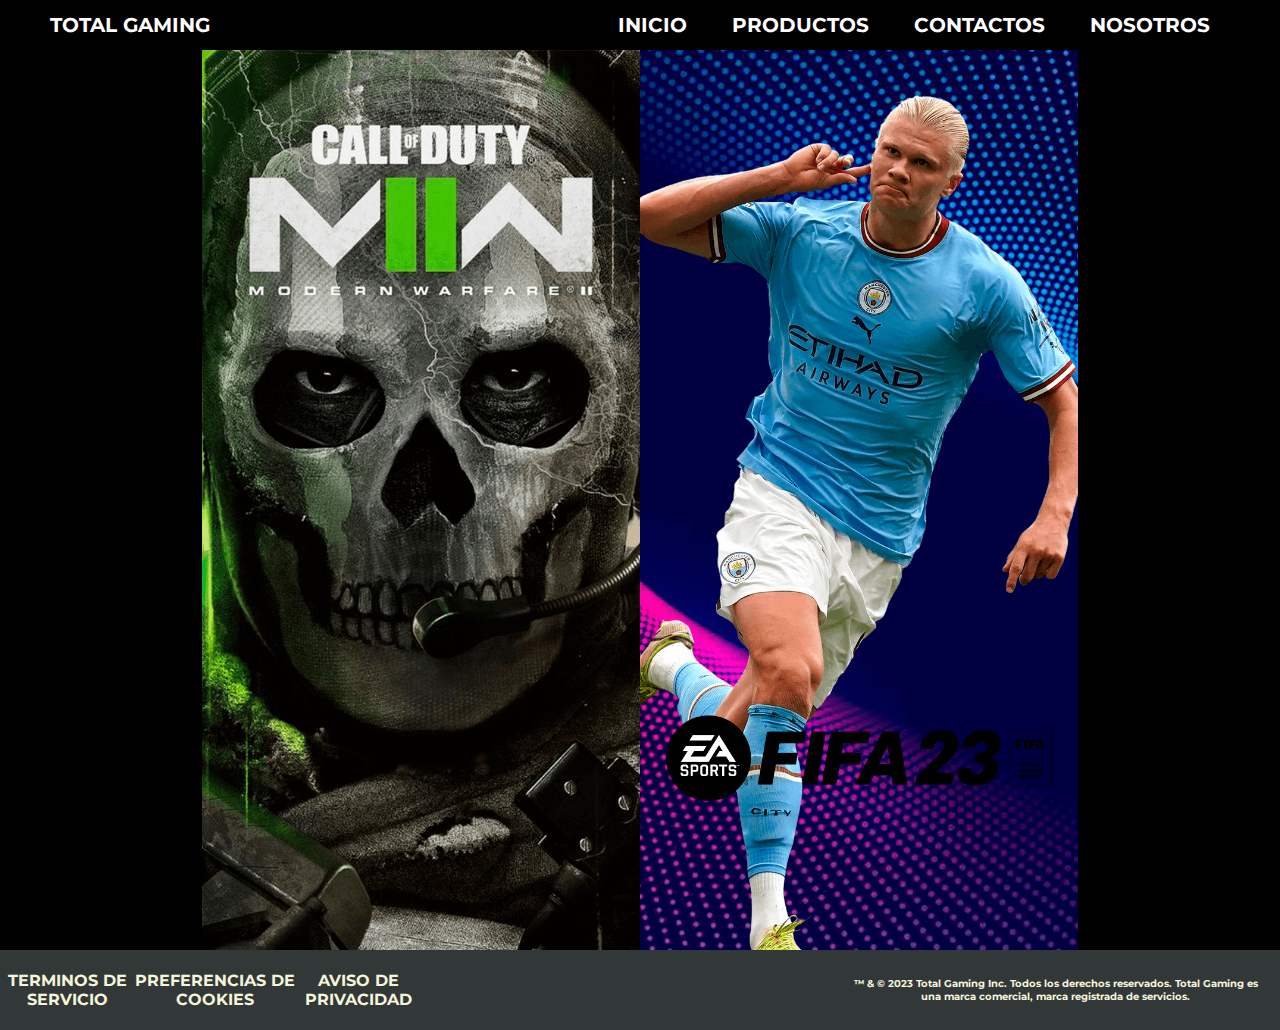
==== pages/inicio.html @ c7ee9238 "Subida a GITHUB" ====
<!DOCTYPE html>
<html lang="en">
<head>
    <meta charset="UTF-8">
    <meta http-equiv="X-UA-Compatible" content="IE=edge">
    <meta name="viewport" content="width=device-width, initial-scale=1.0">
    <title>Home - TOTAL GAMING</title>
    <link rel="stylesheet" href="../assets/css/style.css">
    <script src="https://kit.fontawesome.com/2a89710fbe.js" crossorigin="anonymous"></script></scrip>
</head>
<body>
    <div class="body-secundario">
        <header>
            <nav>
                <a href="../index.html"><h1 class="logo">TOTAL GAMING</h1></a>
                <input type="checkbox" id="check">
                <label for="check" class="menu-btn">
                    <i class="fa-solid fa-bars"></i>
                </label>
                <ul class="nav-menu">
                    <li><a href="./inicio.html">INICIO</a></li>
                    <li><a href="./producto.html">PRODUCTOS</a></li>
                    <li><a href="/pages/contactos.html">CONTACTOS</a></li>
                    <li><a href="/pages/nosotros.html">NOSOTROS</a></li>
                </ul>
            </nav>  
        </header>
        <div class="contenedor-imagenes-inicio">
            <div class="card"><img src="../assets/img/COD.png" alt="Imagen 1">
                <div class="video">
                    <img src="../assets/videos/giphy.webp" alt="">
                </div>
            </div>
            <div class="card"> <img src="../assets/img/FIFA23.png" alt="Imagen 2">
                <div class="video">
                    <img src="../assets/videos/fifa.gif" alt="">
                </div>
            </div>
            <div class="card"><img src="../assets/img/KRAATOS.png" alt="Imagen 3">
                <div class="video">
                    <img src="../assets/videos/GOD.gif" alt="">
                </div>
            </div>
            <div class="card"><img src="../assets/img/lol.png" alt="Imagen 4">
                <div class="video">
                    <img src="../assets/videos/lol.gif" alt="">
                </div>
            </div>        
        </div>
        <footer>
            <div class="privacidad-footer">
                <a href="#"></a>TERMINOS DE SERVICIO</a>
                <a href="#"></a>PREFERENCIAS DE COOKIES</a>
                <a href="#"></a>AVISO DE PRIVACIDAD</a>
            </div>   
            <div class="redes-footer">
                <i class="fa-brands fa-facebook"></i>
                <i class="fa-brands fa-instagram"></i>
                <i class="fa-brands fa-twitter"></i>
                <i class="fa-brands fa-youtube"></i>
            </div>
            <div class="derechos-footer">
                <p>™ & © 2023 Total Gaming Inc. Todos los derechos reservados. Total Gaming es una marca comercial, marca registrada de servicios.</p> 
            </div>
        </footer>
    </div>
</body>
</html>
---- assets/css/style.css ----
/*-------PARTE PREDETERMINADA PARA EL CUERPO DE PAGINA--------*/
* {
  padding: 0;
  margin: 0;
  box-sizing: border-box;
  text-decoration: none;
}

@font-face {
  font-family: todo;
  src: url(/assets/fuentes/Montserrat-Bold.ttf);
}
body {
  width: 100%;
  min-height: 100vh;
  font-family: todo;
  position: relative;
}
body .cuerpo {
  width: 100%;
  height: 100vh;
  background-repeat: no-repeat;
  background-image: url(/assets/img/background.png);
  background-position: center;
  background-size: cover;
  background-attachment: fixed;
}
body .body-secundario {
  width: 100%;
  height: 100%;
  background-repeat: no-repeat;
  background-color: black;
  background-position: center;
  background-size: cover;
  background-attachment: fixed;
}

header {
  height: 50px;
}
header nav {
  height: 100%;
  width: 100%;
  display: flex;
  justify-content: space-between;
  align-items: center;
}
header nav .logo {
  font-size: 20px;
  color: white;
  margin-left: 20px;
}
@media screen and (min-width: 768px) {
  header nav .logo {
    margin-left: 50px;
  }
}
header nav .menu-btn {
  font-size: 25px;
  color: white;
  margin-right: 20px;
  cursor: pointer;
}
@media screen and (min-width: 768px) {
  header nav .menu-btn {
    display: none;
  }
}
header nav #check {
  display: none;
}
header nav #check:checked ~ .nav-menu {
  height: 100Vh;
}
header nav #check:checked ~ .nav-menu li {
  display: block;
}
header nav .nav-menu {
  position: fixed;
  right: 0;
  width: 300px;
  height: 0Vh;
  top: 100px;
  background: rgb(0, 0, 0);
  text-align: center;
  transition: all 0.5s;
  border-radius: 10px 0px;
  z-index: 1;
}
header nav .nav-menu li {
  display: none;
  line-height: 30px;
  margin: 50px 0;
  transition: all 0.5s;
}
@media screen and (min-width: 768px) {
  header nav .nav-menu li {
    display: inline-block;
    line-height: 100px;
    margin: 0px 20px;
    transition: none;
  }
}
header nav .nav-menu a {
  color: white;
  font-size: 20px;
  font-weight: 600;
}
header nav .nav-menu a .active, header nav .nav-menu a:hover {
  font-size: 23px;
  color: rgb(255, 6, 6);
  transition: 0.2s;
}
@media screen and (min-width: 768px) {
  header nav .nav-menu {
    position: relative;
    height: 100px;
    width: 700px;
    top: 0;
    background: none;
    transition: none;
    text-align: right;
    margin-right: 50px;
  }
}

footer {
  width: 100%;
  display: flex;
  height: 80px;
  background-color: rgb(50, 56, 56);
  text-decoration: none;
  position: absolute;
  bottom: -1;
}
footer .privacidad-footer {
  display: flex;
  width: 33%;
  justify-content: center;
  align-items: center;
  text-align: center;
  color: beige;
}
footer .redes-footer {
  display: flex;
  width: 33%;
  justify-content: space-evenly;
  align-items: center;
  text-align: center;
  color: beige;
  font-size: 30px;
}
footer .derechos-footer {
  display: flex;
  width: 33%;
  align-items: center;
  text-align: center;
  color: beige;
  font-size: 10px;
}

/*-------------PAGINA INDEX------------------*/
main {
  height: 80vh;
  position: relative;
  object-fit: cover;
}
main .banner {
  background-color: rgba(15, 14, 14, 0.407);
  width: 100%;
  display: flex;
  flex-direction: column;
  align-items: center;
  justify-content: center;
  height: 250px;
  transition: 0.4s;
  position: absolute;
  top: 25%;
}
main .banner h2 {
  font-weight: 700;
  font-size: 30px;
  line-height: 2px;
  text-align: center;
  margin: 20px 0;
  color: white;
}
main .banner h2 span {
  color: aqua;
}
@media screen and (max-width: 500px) {
  main .banner h2 {
    font-size: 23px;
    margin: 0px;
  }
}
main .banner .titulo {
  color: white;
  font-weight: 700;
  font-size: 94px;
  line-height: 78px;
  text-align: center;
}
main .banner .titulo span {
  color: aqua;
}
@media screen and (max-width: 500px) {
  main .banner .titulo {
    font-size: 50px;
  }
}
main .banner .btn {
  display: flex;
  justify-content: center;
  align-items: center;
  width: 210px;
  height: 40px;
  background: linear-gradient(90deg, #136A8A 0%, #267871 100%);
  border-radius: 15px;
  margin-top: 20px;
  color: white;
  transition: 0.5;
}
main .banner .btn:hover {
  -webkit-box-shadow: 0px 0px 15px 5px #91dff4;
  box-shadow: 0px 0px 15px 5px #86e3ff;
}
@media screen and (max-width: 500px) {
  main .banner .btn {
    width: 150px;
    height: 20px;
    font-size: 10px;
  }
}
main .banner:hover {
  background-color: rgba(0, 0, 0, 0.807);
}
@media screen and (max-width: 500px) {
  main .banner {
    width: 100vw;
    height: 200px;
  }
}

/*-------------PAGINA INICIO----------------*/
.contenedor-imagenes-inicio {
  width: 100%;
  height: 100vh;
  display: flex;
  flex-wrap: wrap;
  overflow: hidden;
  justify-content: center;
}
.contenedor-imagenes-inicio .card {
  width: 100;
  height: 100%;
  position: relative;
}
.contenedor-imagenes-inicio .card img {
  width: 100%;
  height: 100%;
  transition: 0.5s;
}
.contenedor-imagenes-inicio .card .video {
  position: absolute;
  top: 0;
  left: 0;
  height: 100%;
  width: 100%;
  opacity: 0;
  transition: 0.7s;
}
.contenedor-imagenes-inicio .card .video:hover {
  opacity: 1;
}
.contenedor-imagenes-inicio .card:hover {
  -webkit-box-shadow: 0px 0px 15px 12px rgba(121, 253, 255, 0.6);
  box-shadow: 0px 0px 15px 12px rgba(110, 236, 255, 0.6);
  z-index: 1;
}

/*-------------PAGINA PRODUCTOS-------------*/
.contenedor-productos {
  width: 100%;
  height: 100%;
  display: flex;
  flex-wrap: wrap;
  padding: 40px;
  background-color: black;
  justify-content: center;
}
.contenedor-productos .tarjeta {
  background-color: rgba(43, 235, 235, 0.087);
  width: 300px;
  height: 450px;
  display: flex;
  flex-direction: column;
  align-items: center;
  border-radius: 12px;
  overflow: hidden;
  transition: 1s;
  margin: 20px;
}
.contenedor-productos .tarjeta .text-box {
  margin-top: 30px;
  display: flex;
  flex-direction: column;
  align-items: center;
  justify-content: space-between;
  padding: 10px;
}
.contenedor-productos .tarjeta .text-box h2 {
  color: white;
  font-size: 30px;
  text-align: center;
  margin-bottom: 20px;
  transition: 0.5s;
}
.contenedor-productos .tarjeta .text-box p {
  display: none;
  font-size: 15px;
  text-align: center;
}
.contenedor-productos .tarjeta .text-box .button {
  display: flex;
  align-items: center;
  justify-content: center;
  background-color: blue;
  font-size: 20px;
  width: 150px;
  height: 30px;
  text-align: center;
  border-radius: 12px;
  color: white;
}
.contenedor-productos .tarjeta .text-box .button .comprar {
  display: none;
}
.contenedor-productos .tarjeta .img-producto {
  width: 100%;
}
.contenedor-productos .tarjeta .img-producto img {
  width: 100%;
}
.contenedor-productos .tarjeta:hover {
  height: 550px;
}
.contenedor-productos .tarjeta:hover .text-box p {
  display: block;
  color: white;
}
.contenedor-productos .tarjeta:hover .text-box h2 {
  display: none;
}
.contenedor-productos .tarjeta:hover .button {
  margin-top: 20px;
}
.contenedor-productos .tarjeta:hover .button .comprar {
  display: block;
}
.contenedor-productos .tarjeta:hover .button .ver {
  display: none;
}
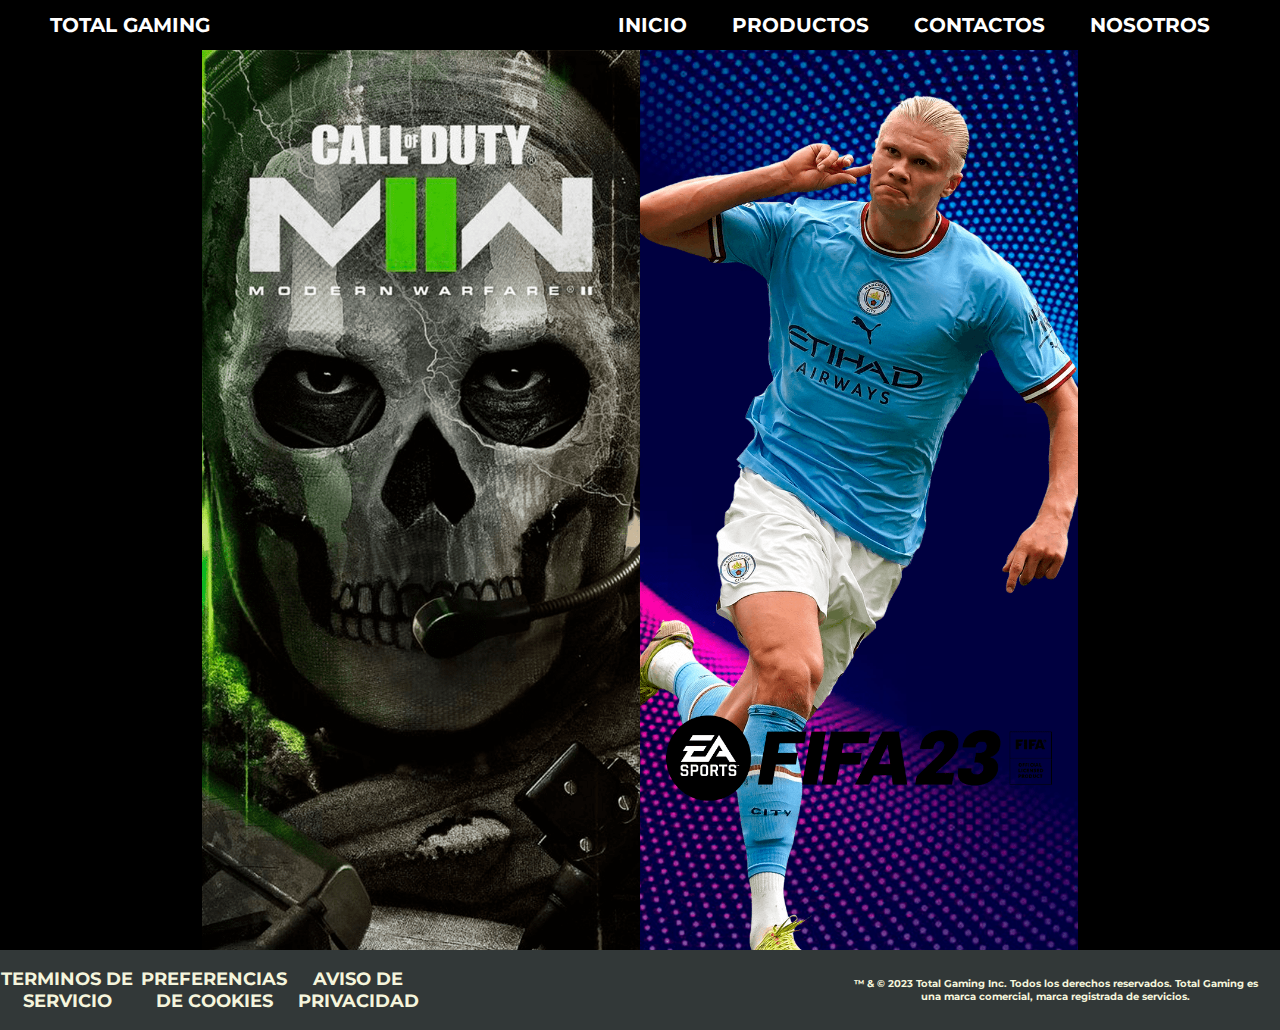
==== commit e46ea29f: "arreglo de footer para vista responsive" ====
--- a/pages/inicio.html
+++ b/pages/inicio.html
@@ -1,68 +1,68 @@
-<!DOCTYPE html>
-<html lang="en">
-<head>
-    <meta charset="UTF-8">
-    <meta http-equiv="X-UA-Compatible" content="IE=edge">
-    <meta name="viewport" content="width=device-width, initial-scale=1.0">
-    <title>Home - TOTAL GAMING</title>
-    <link rel="stylesheet" href="../assets/css/style.css">
-    <script src="https://kit.fontawesome.com/2a89710fbe.js" crossorigin="anonymous"></script></scrip>
-</head>
-<body>
-    <div class="body-secundario">
-        <header>
-            <nav>
-                <a href="../index.html"><h1 class="logo">TOTAL GAMING</h1></a>
-                <input type="checkbox" id="check">
-                <label for="check" class="menu-btn">
-                    <i class="fa-solid fa-bars"></i>
-                </label>
-                <ul class="nav-menu">
-                    <li><a href="./inicio.html">INICIO</a></li>
-                    <li><a href="./producto.html">PRODUCTOS</a></li>
-                    <li><a href="/pages/contactos.html">CONTACTOS</a></li>
-                    <li><a href="/pages/nosotros.html">NOSOTROS</a></li>
-                </ul>
-            </nav>  
-        </header>
-        <div class="contenedor-imagenes-inicio">
-            <div class="card"><img src="../assets/img/COD.png" alt="Imagen 1">
-                <div class="video">
-                    <img src="../assets/videos/giphy.webp" alt="">
-                </div>
-            </div>
-            <div class="card"> <img src="../assets/img/FIFA23.png" alt="Imagen 2">
-                <div class="video">
-                    <img src="../assets/videos/fifa.gif" alt="">
-                </div>
-            </div>
-            <div class="card"><img src="../assets/img/KRAATOS.png" alt="Imagen 3">
-                <div class="video">
-                    <img src="../assets/videos/GOD.gif" alt="">
-                </div>
-            </div>
-            <div class="card"><img src="../assets/img/lol.png" alt="Imagen 4">
-                <div class="video">
-                    <img src="../assets/videos/lol.gif" alt="">
-                </div>
-            </div>        
-        </div>
-        <footer>
-            <div class="privacidad-footer">
-                <a href="#"></a>TERMINOS DE SERVICIO</a>
-                <a href="#"></a>PREFERENCIAS DE COOKIES</a>
-                <a href="#"></a>AVISO DE PRIVACIDAD</a>
-            </div>   
-            <div class="redes-footer">
-                <i class="fa-brands fa-facebook"></i>
-                <i class="fa-brands fa-instagram"></i>
-                <i class="fa-brands fa-twitter"></i>
-                <i class="fa-brands fa-youtube"></i>
-            </div>
-            <div class="derechos-footer">
-                <p>™ & © 2023 Total Gaming Inc. Todos los derechos reservados. Total Gaming es una marca comercial, marca registrada de servicios.</p> 
-            </div>
-        </footer>
-    </div>
-</body>
+<!DOCTYPE html>
+<html lang="en">
+<head>
+    <meta charset="UTF-8">
+    <meta http-equiv="X-UA-Compatible" content="IE=edge">
+    <meta name="viewport" content="width=device-width, initial-scale=1.0">
+    <title>Home - TOTAL GAMING</title>
+    <link rel="stylesheet" href="../assets/css/style.css">
+    <script src="https://kit.fontawesome.com/2a89710fbe.js" crossorigin="anonymous"></script></scrip>
+</head>
+<body>
+    <div class="body-secundario">
+        <header>
+            <nav>
+                <a href="../index.html"><h1 class="logo">TOTAL GAMING</h1></a>
+                <input type="checkbox" id="check">
+                <label for="check" class="menu-btn">
+                    <i class="fa-solid fa-bars"></i>
+                </label>
+                <ul class="nav-menu">
+                    <li><a href="./inicio.html">INICIO</a></li>
+                    <li><a href="./producto.html">PRODUCTOS</a></li>
+                    <li><a href="/pages/contactos.html">CONTACTOS</a></li>
+                    <li><a href="/pages/nosotros.html">NOSOTROS</a></li>
+                </ul>
+            </nav>  
+        </header>
+        <div class="contenedor-imagenes-inicio">
+            <div class="card"><img src="../assets/img/COD.png" alt="Imagen 1">
+                <div class="video">
+                    <img src="../assets/videos/giphy.webp" alt="">
+                </div>
+            </div>
+            <div class="card"> <img src="../assets/img/FIFA23.png" alt="Imagen 2">
+                <div class="video">
+                    <img src="../assets/videos/fifa.gif" alt="">
+                </div>
+            </div>
+            <div class="card"><img src="../assets/img/KRAATOS.png" alt="Imagen 3">
+                <div class="video">
+                    <img src="../assets/videos/GOD.gif" alt="">
+                </div>
+            </div>
+            <div class="card"><img src="../assets/img/lol.png" alt="Imagen 4">
+                <div class="video">
+                    <img src="../assets/videos/lol.gif" alt="">
+                </div>
+            </div>        
+        </div>
+        <footer>
+            <div class="privacidad-footer">
+                <a href="#">TERMINOS DE SERVICIO</a>
+                <a href="#">PREFERENCIAS DE COOKIES</a>
+                <a href="#">AVISO DE PRIVACIDAD</a>
+            </div>   
+            <div class="redes-footer">
+                <i class="fa-brands fa-facebook"></i>
+                <i class="fa-brands fa-instagram"></i>
+                <i class="fa-brands fa-twitter"></i>
+                <i class="fa-brands fa-youtube"></i>
+            </div>
+            <div class="derechos-footer">
+                <p>™ & © 2023 Total Gaming Inc. Todos los derechos reservados. Total Gaming es una marca comercial, marca registrada de servicios.</p> 
+            </div>
+        </footer>
+    </div>
+</body>
 </html>--- a/assets/css/style.css
+++ b/assets/css/style.css
@@ -20,7 +20,7 @@
   width: 100%;
   height: 100vh;
   background-repeat: no-repeat;
-  background-image: url(/assets/img/background.png);
+  background-image: url(../img/background.png);
   background-position: center;
   background-size: cover;
   background-attachment: fixed;
@@ -139,7 +139,17 @@
   justify-content: center;
   align-items: center;
   text-align: center;
+  text-decoration: none;
+  font-size: 18px;
+}
+footer .privacidad-footer a {
   color: beige;
+}
+@media screen and (max-width: 1194px) {
+  footer .privacidad-footer {
+    font-size: 10px;
+    width: 100%;
+  }
 }
 footer .redes-footer {
   display: flex;
@@ -150,6 +160,11 @@
   color: beige;
   font-size: 30px;
 }
+@media screen and (max-width: 1194px) {
+  footer .redes-footer {
+    font-size: 20px;
+  }
+}
 footer .derechos-footer {
   display: flex;
   width: 33%;
@@ -157,6 +172,20 @@
   text-align: center;
   color: beige;
   font-size: 10px;
+}
+@media screen and (max-width: 1194px) {
+  footer .derechos-footer {
+    font-size: 10px;
+    width: 100%;
+  }
+}
+@media screen and (max-width: 792px) {
+  footer {
+    flex-direction: column;
+    align-items: center;
+    height: 200px;
+    justify-content: space-around;
+  }
 }
 
 /*-------------PAGINA INDEX------------------*/
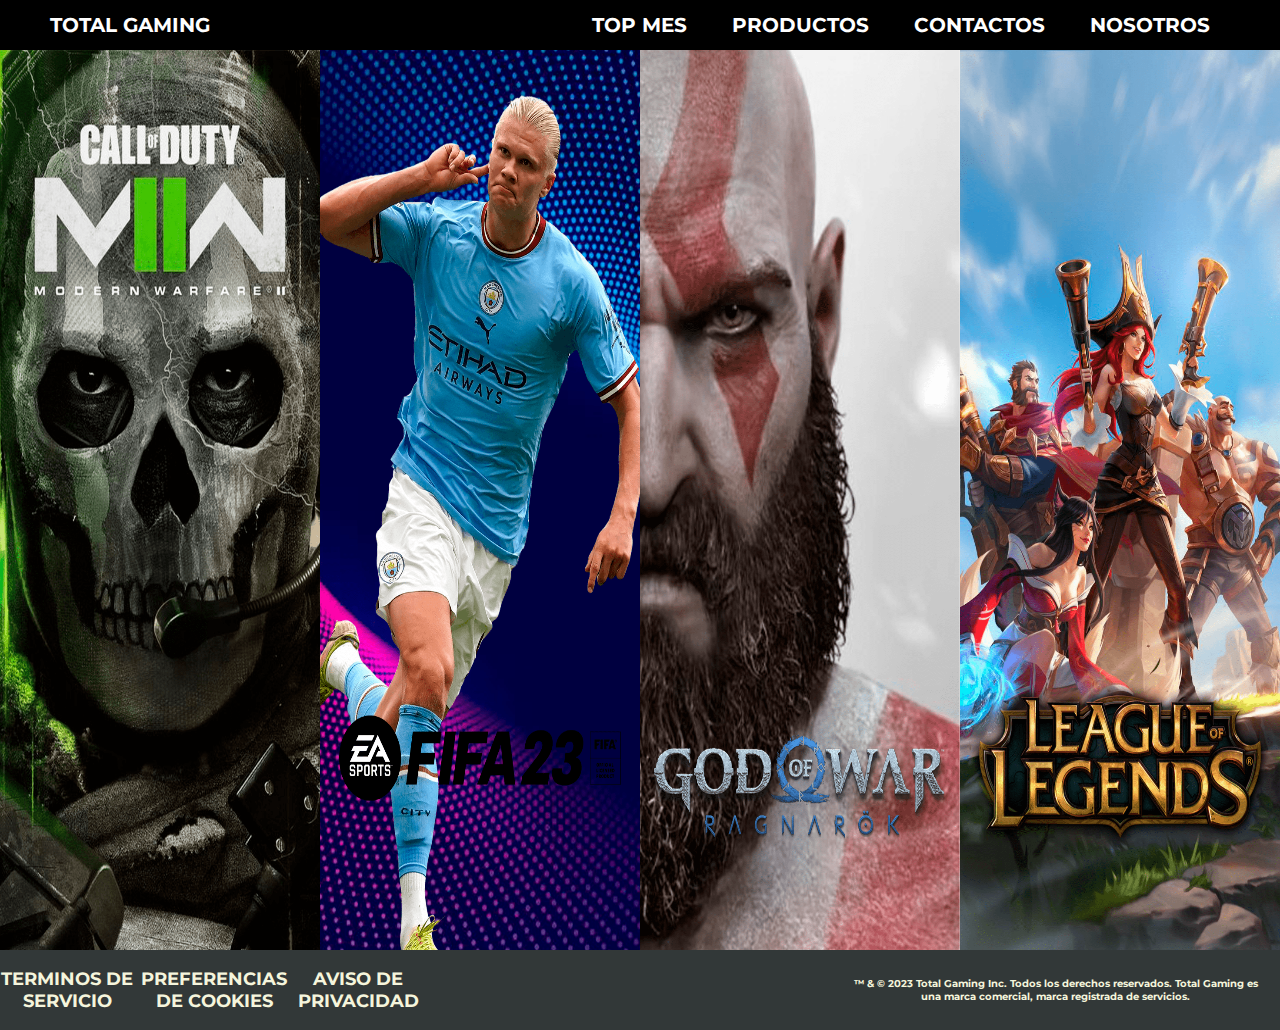
==== commit e070e2a7: "Se terminó la pagina de contacto en vista Desktop" ====
--- a/pages/inicio.html
+++ b/pages/inicio.html
@@ -4,7 +4,7 @@
     <meta charset="UTF-8">
     <meta http-equiv="X-UA-Compatible" content="IE=edge">
     <meta name="viewport" content="width=device-width, initial-scale=1.0">
-    <title>Home - TOTAL GAMING</title>
+    <title>TOP 4 | TOTAL GAMING</title>
     <link rel="stylesheet" href="../assets/css/style.css">
     <script src="https://kit.fontawesome.com/2a89710fbe.js" crossorigin="anonymous"></script></scrip>
 </head>
@@ -18,7 +18,7 @@
                     <i class="fa-solid fa-bars"></i>
                 </label>
                 <ul class="nav-menu">
-                    <li><a href="./inicio.html">INICIO</a></li>
+                    <li><a href="./inicio.html">TOP MES</a></li>
                     <li><a href="./producto.html">PRODUCTOS</a></li>
                     <li><a href="/pages/contactos.html">CONTACTOS</a></li>
                     <li><a href="/pages/nosotros.html">NOSOTROS</a></li>
--- a/assets/css/style.css
+++ b/assets/css/style.css
@@ -8,7 +8,7 @@
 
 @font-face {
   font-family: todo;
-  src: url(/assets/fuentes/Montserrat-Bold.ttf);
+  src: url(../fuentes/Montserrat-Bold.ttf);
 }
 body {
   width: 100%;
@@ -34,8 +34,24 @@
   background-size: cover;
   background-attachment: fixed;
 }
+body .body-3 {
+  width: 100%;
+  height: 100%;
+  background-repeat: no-repeat;
+  background-image: url(/assets/img/backgrounds.jpg);
+  background-position: center;
+  background-position-x: -680px;
+  background-size: cover;
+  background-attachment: fixed;
+}
+@media screen and (min-width: 1042px) {
+  body .body-3 {
+    background-position: center;
+  }
+}
 
 header {
+  background-color: rgba(0, 0, 0, 0.52);
   height: 50px;
 }
 header nav {
@@ -146,8 +162,13 @@
   color: beige;
 }
 @media screen and (max-width: 1194px) {
+  footer .privacidad-footer a {
+    margin-left: 15px;
+  }
+}
+@media screen and (max-width: 1194px) {
   footer .privacidad-footer {
-    font-size: 10px;
+    font-size: 7px;
     width: 100%;
   }
 }
@@ -276,19 +297,23 @@
   width: 100%;
   height: 100vh;
   display: flex;
-  flex-wrap: wrap;
-  overflow: hidden;
-  justify-content: center;
+  overflow-y: auto;
+  /*overflow: hidden;*/
 }
 .contenedor-imagenes-inicio .card {
-  width: 100;
-  height: 100%;
+  width: 100%;
   position: relative;
+  object-fit: cover;
 }
 .contenedor-imagenes-inicio .card img {
   width: 100%;
   height: 100%;
   transition: 0.5s;
+}
+@media screen and (max-width: 1194px) {
+  .contenedor-imagenes-inicio .card img {
+    width: 400px;
+  }
 }
 .contenedor-imagenes-inicio .card .video {
   position: absolute;
@@ -302,6 +327,11 @@
 .contenedor-imagenes-inicio .card .video:hover {
   opacity: 1;
 }
+@media screen and (max-width: 1194px) {
+  .contenedor-imagenes-inicio .card .video {
+    width: 400px;
+  }
+}
 .contenedor-imagenes-inicio .card:hover {
   -webkit-box-shadow: 0px 0px 15px 12px rgba(121, 253, 255, 0.6);
   box-shadow: 0px 0px 15px 12px rgba(110, 236, 255, 0.6);
@@ -389,4 +419,132 @@
 }
 .contenedor-productos .tarjeta:hover .button .ver {
   display: none;
+}
+
+/*------------PAGINA CONTACTOS--------------*/
+.aviso-box {
+  margin-top: 200px;
+  width: 100%;
+  height: 50px;
+  display: flex;
+  align-items: center;
+  justify-content: center;
+}
+.aviso-box h1 {
+  color: white;
+  font-size: 45px;
+}
+@media screen and (min-width: 1042px) {
+  .aviso-box {
+    height: 150px;
+  }
+}
+
+.contactos {
+  height: 100vh;
+  width: 100%;
+  display: flex;
+  flex-direction: column;
+}
+.contactos .metodos {
+  width: 100%;
+  height: 90%;
+  display: flex;
+  flex-direction: column;
+  align-items: center;
+}
+.contactos .metodos .mtd {
+  height: 250px;
+  padding: 30px;
+  margin-top: 30px;
+  width: 300px;
+  display: flex;
+  flex-direction: column;
+  justify-content: space-between;
+  align-items: center;
+}
+.contactos .metodos .mtd i {
+  font-size: 80px;
+  color: white;
+}
+.contactos .metodos .mtd h3 {
+  color: white;
+}
+.contactos .metodos .mtd h2 {
+  color: white;
+  font-size: 20px;
+  text-align: center;
+}
+.contactos .metodos .mtd .direccion {
+  font-size: 15px;
+  text-align: center;
+}
+@media screen and (min-width: 1042px) {
+  .contactos .metodos {
+    width: 45%;
+  }
+}
+.contactos .formulario {
+  height: 700px;
+  padding: 40px;
+  width: 50%;
+  display: flex;
+  flex-direction: column;
+  justify-content: space-around;
+  display: none;
+  align-items: center;
+}
+.contactos .formulario .dato {
+  display: flex;
+  width: 100%;
+  align-items: center;
+  justify-content: center;
+}
+.contactos .formulario .dato input {
+  background-color: rgba(169, 169, 169, 0.413);
+  width: 50%;
+  text-align: center;
+  height: 30px;
+  border-radius: 12px;
+}
+.contactos .formulario input {
+  background-color: rgba(169, 169, 169, 0.413);
+  width: 850px;
+  text-align: center;
+  height: 30px;
+  margin: 10px;
+  border-radius: 12px;
+}
+.contactos .formulario a {
+  text-align: center;
+  justify-content: center;
+  width: 50%;
+}
+.contactos .formulario a p {
+  background-color: rgba(169, 169, 169, 0.597);
+  border-radius: 12px;
+  text-decoration: none;
+  color: aqua;
+  width: 500px;
+}
+.contactos .formulario textarea {
+  margin: 20px 0;
+  width: 100%;
+  height: 300px;
+  background-color: rgba(169, 169, 169, 0.597);
+  text-align: left;
+}
+.contactos .formulario ::placeholder {
+  color: aqua;
+}
+@media screen and (min-width: 1042px) {
+  .contactos .formulario {
+    display: block;
+  }
+}
+@media screen and (min-width: 1042px) {
+  .contactos {
+    flex-direction: row;
+    justify-content: center;
+  }
 }